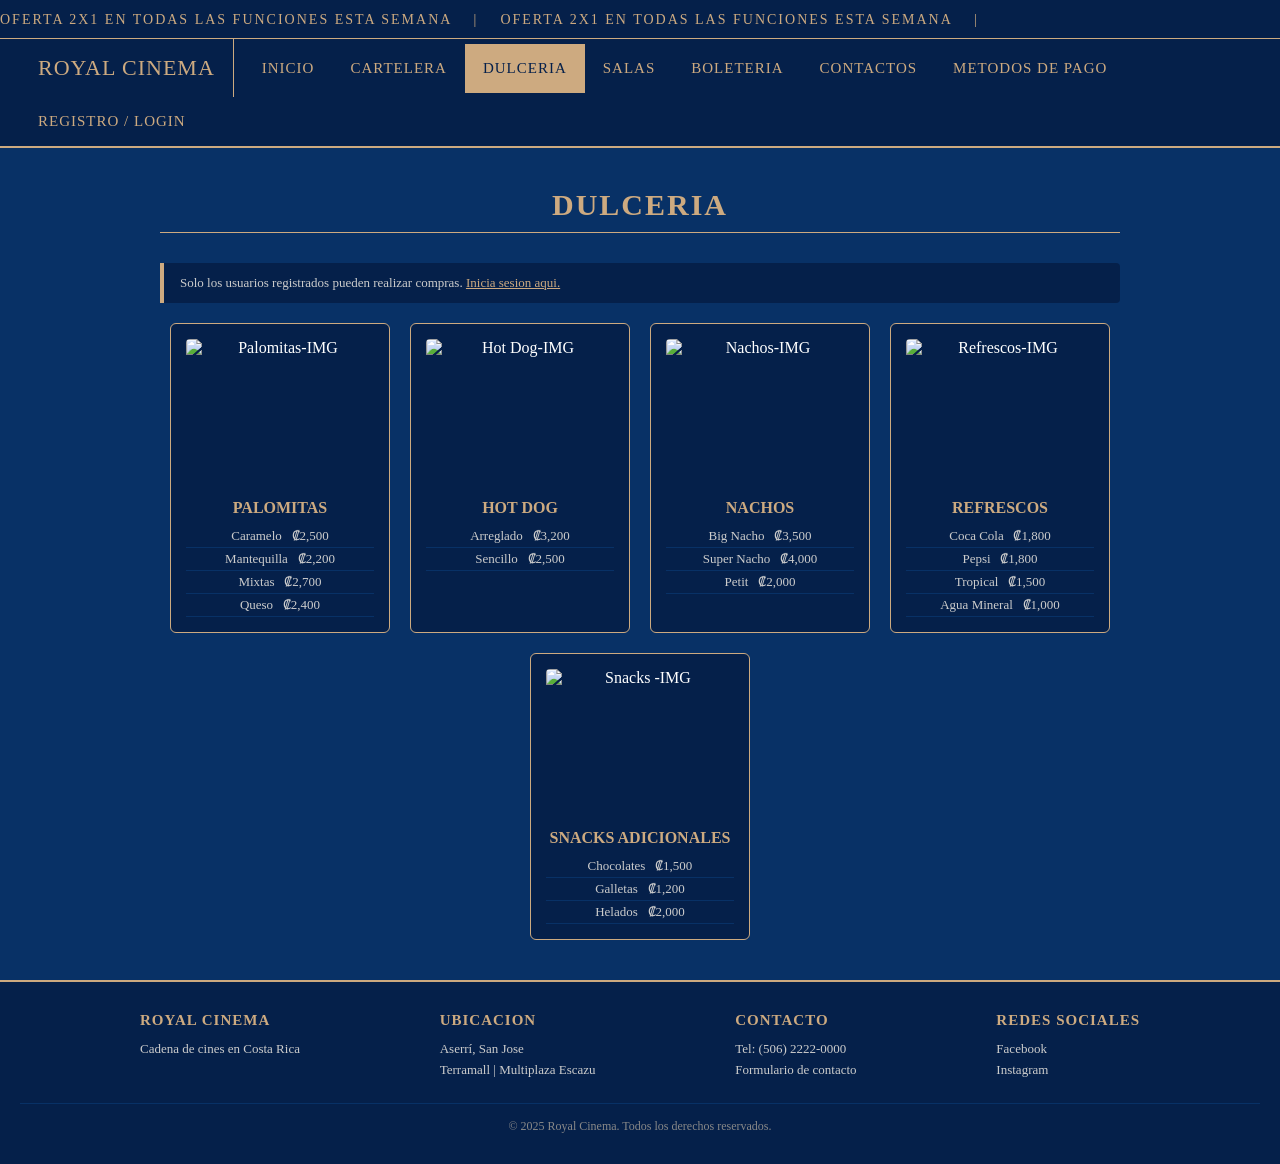
==== CineProyecto/dulceria.html @ 553af14f "Add files via upload" ====
<!DOCTYPE html>
<html lang="es">
<head>
    <meta charset="UTF-8">
    <meta name="viewport" content="width=device-width, initial-scale=1.0">
    <title>Royal Cinema - Dulceria</title>
    <link rel="stylesheet" href="style.css">
</head>
<body>

    <!-- MARQUESINA -->
    <div class="marquesina">
        <span class="marquesina-contenido">
            OFERTA 2X1 EN TODAS LAS FUNCIONES ESTA SEMANA &nbsp;&nbsp;&nbsp;|&nbsp;&nbsp;&nbsp;
            OFERTA 2X1 EN TODAS LAS FUNCIONES ESTA SEMANA &nbsp;&nbsp;&nbsp;|&nbsp;&nbsp;&nbsp;
        </span>
    </div>

    <!-- NAVBAR -->
    <nav>
        <ul>
            <li><a href="index.html" class="logo-nav">ROYAL CINEMA</a></li>
            <li><a href="index.html">Inicio</a></li>
            <li><a href="cartelera.html">Cartelera</a></li>
            <li><a href="dulceria.html" class="activo">Dulceria</a></li>
            <li><a href="salas.html">Salas</a></li>
            <li><a href="boleteria.html">Boleteria</a></li>
            <li><a href="contactos.html">Contactos</a></li>
            <li><a href="metodos-pago.html">Metodos de Pago</a></li>
            <li><a href="login.html">Registro / Login</a></li>
        </ul>
    </nav>

    <div class="seccion">
        <h2>Dulceria</h2>

        <div class="aviso">Solo los usuarios registrados pueden realizar compras. <a href="login.html" style="color: #cdaa80;">Inicia sesion aqui.</a></div>

        <div class="dulceria-grid">

            <!-- PALOMITAS -->
            <div class="producto">
                <img src="/imgs/Palomitas.jpg" alt="Palomitas-IMG" class="producto-img">
                <h4>Palomitas</h4>
                <ul>
                    <li>Caramelo &nbsp; &#8353;2,500</li>
                    <li>Mantequilla &nbsp; &#8353;2,200</li>
                    <li>Mixtas &nbsp; &#8353;2,700</li>
                    <li>Queso &nbsp; &#8353;2,400</li>
                </ul>
            </div>

            <!-- HOT DOG -->
            <div class="producto">
                <img src="/imgs/HD.png" alt="Hot Dog-IMG" class="producto-img">
                <h4>Hot Dog</h4>
                <ul>
                    <li>Arreglado &nbsp; &#8353;3,200</li>
                    <li>Sencillo &nbsp; &#8353;2,500</li>
                </ul>
            </div>

            <!-- NACHOS -->
            <div class="producto">
                <img src="/imgs/Na.jpg" alt="Nachos-IMG" class="producto-img">
                <h4>Nachos</h4>
                <ul>
                    <li>Big Nacho &nbsp; &#8353;3,500</li>
                    <li>Super Nacho &nbsp; &#8353;4,000</li>
                    <li>Petit &nbsp; &#8353;2,000</li>
                </ul>
            </div>

            <!-- REFRESCOS -->
            <div class="producto">
                <img src="/imgs/R.jpg" alt="Refrescos-IMG" class="producto-img">
                <h4>Refrescos</h4>
                <ul>
                    <li>Coca Cola &nbsp; &#8353;1,800</li>
                    <li>Pepsi &nbsp; &#8353;1,800</li>
                    <li>Tropical &nbsp; &#8353;1,500</li>
                    <li>Agua Mineral &nbsp; &#8353;1,000</li>
                </ul>
            </div>

            <!-- SNACKS  -->
            <div class="producto">
                <img src="/imgs/Snk.jpg" alt="Snacks -IMG" class="producto-img">
                <h4>Snacks Adicionales</h4>
                <ul>
                    <li>Chocolates &nbsp; &#8353;1,500</li>
                    <li>Galletas &nbsp; &#8353;1,200</li>
                    <li>Helados &nbsp; &#8353;2,000</li>
                </ul>
            </div>

        </div>
    </div>

    <!-- FOOTER -->
    <footer>
        <div class="footer-contenido">
            <div class="footer-columna">
                <h4>Royal Cinema</h4>
                <p>Cadena de cines en Costa Rica</p>
            </div>
            <div class="footer-columna">
                <h4>Ubicacion</h4>
                <p>Aserrí, San Jose</p>
                <p>Terramall | Multiplaza Escazu</p>
            </div>
            <div class="footer-columna">
                <h4>Contacto</h4>
                <p>Tel: (506) 2222-0000</p>
                <a href="contactos.html">Formulario de contacto</a>
            </div>
            <div class="footer-columna">
                <h4>Redes Sociales</h4>
                <a href="#">Facebook</a>
                <a href="#">Instagram</a>
            </div>
        </div>
        <div class="footer-derechos">
            &copy; 2025 Royal Cinema. Todos los derechos reservados.
        </div>
    </footer>

</body>
</html>
---- CineProyecto/style.css ----
/* =====ESTILOS GENERALES ===== */

* {
    margin: 0;
    padding: 0;
    box-sizing: border-box;
}

body {
    background-color: #083166;
    font-family: Georgia, serif;
    color: #ffffff;
    min-height: 100vh;
    display: flex;
    flex-direction: column;
}

/* ===== NAVBAR ===== */
nav {
    background-color: #05204a;
    border-bottom: 2px solid #cdaa80;
    padding: 0 20px;
    position: sticky;
    top: 0;
    z-index: 1000;
}

nav ul {
    list-style: none;
    display: flex;
    flex-wrap: wrap;
    align-items: center;
    gap: 0;
}

nav ul li a {
    display: block;
    color: #cdaa80;
    text-decoration: none;
    padding: 16px 18px;
    font-size: 15px;
    letter-spacing: 1px;
    text-transform: uppercase;
    transition: background-color 0.2s, color 0.2s;
}

nav ul li a:hover,
nav ul li a.activo {
    background-color: #cdaa80;
    color: #05204a;
}

.logo-nav {
    font-family: fantasy;
    font-size: 22px;
    color: #cdaa80;
    text-decoration: none;
    padding: 16px 18px;
    display: block;
    margin-right: 10px;
    border-right: 1px solid #cdaa80;
}

/* ===== MARQUESINA ===== */
.marquesina {
    background-color: #05204a;
    border-bottom: 1px solid #cdaa80;
    overflow: hidden;
    white-space: nowrap;
    padding: 10px 0;
}

.marquesina-contenido {
    display: inline-block;
    animation: marquee 20s linear infinite;
    color: #cdaa80;
    font-size: 14px;
    letter-spacing: 2px;
}

@keyframes marquee {
    0% { transform: translateX(100vw); }
    100% { transform: translateX(-100%); }
}

/* ===== HERO / TITULO ===== */
.hero {
    background-image: url("https://i.pinimg.com/1200x/30/df/17/30df17f791a13a94f0e2f300f0039e62.jpg");
    height: 500px;
    width: 100%;
    background-size: cover;
    background-position: center;
    background-repeat: no-repeat;
    display: flex;
    align-items: center;
    justify-content: center;
}

.hero h1 {
    font-family: fantasy;
    font-size: 90px;
    color: #cdaa80;
    text-shadow: 3px 3px 10px #000000;
    text-align: center;
}

/* ===== CARRUSEL  ===== */
.seccion-carrusel {
    padding: 40px 20px;
    max-width: 900px;
    margin: 0 auto;
    width: 100%;
    background-color: #083166;
}

.seccion-carrusel h2 {
    color: #cdaa80;
    text-align: center;
    margin-bottom: 20px;
    font-size: 28px;
    text-transform: uppercase;
    letter-spacing: 2px;
}

.carousel-control-prev-icon,
.carousel-control-next-icon {
    filter: invert(0) sepia(1) saturate(5) hue-rotate(5deg) brightness(0.9);
}

.carousel-indicators [data-bs-target] {
    background-color: #cdaa80;
}

.carousel img {
    height: 380px;
    object-fit: contain;
    background-color: #05204a;
}

/* ===== SECCIONES GENERALES ===== */
.seccion {
    padding: 40px 20px;
    max-width: 1000px;
    margin: 0 auto;
    width: 100%;
    flex: 1;
    background-color: #083166;
}

.seccion h2 {
    color: #cdaa80;
    font-size: 30px;
    text-align: center;
    margin-bottom: 30px;
    text-transform: uppercase;
    letter-spacing: 2px;
    border-bottom: 1px solid #cdaa80;
    padding-bottom: 10px;
}

.seccion h3 {
    color: #cdaa80;
    font-size: 20px;
    margin: 20px 0 10px;
    text-transform: uppercase;
}

/* ===== TARJETAS DE PELICULAS ===== */
.tarjetas-grid {
    display: flex;
    flex-wrap: wrap;
    gap: 20px;
    justify-content: center;
}

.tarjeta {
    background-color: #05204a;
    border: 1px solid #cdaa80;
    border-radius: 6px;
    width: 200px;
    padding: 15px;
    text-align: center;
}

.tarjeta img {

    width: 100%;
    height: 260px;
    object-fit: cover;
    border-radius: 4px;
    margin-bottom: 10px;

}

/* Espacio para imagen comentada */
.tarjeta .img-placeholder {
    width: 100%;
    height: 260px;
    background-color: #083166;
    border: 1px dashed #cdaa80;
    border-radius: 4px;
    margin-bottom: 10px;
    display: flex;
    align-items: center;
    justify-content: center;
    font-size: 12px;
    color: #cdaa80;
    padding: 5px;
    text-align: center;
}

.tarjeta h4 {
    color: #cdaa80;
    font-size: 14px;
    margin-bottom: 6px;
}

.tarjeta p {
    font-size: 12px;
    color: #ccc;
    margin-bottom: 6px;
}

.tarjeta .precio {
    color: #cdaa80;
    font-size: 13px;
    font-weight: bold;
}

/* ===== TABS DE CATEGORIAS CARTELERA ===== */
.categorias {
    display: flex;
    flex-wrap: wrap;
    gap: 8px;
    justify-content: center;
    margin-bottom: 30px;
}

.btn-categoria {
    background-color: #05204a;
    border: 1px solid #cdaa80;
    color: #cdaa80;
    padding: 8px 18px;
    cursor: pointer;
    font-size: 13px;
    text-transform: uppercase;
    letter-spacing: 1px;
    border-radius: 4px;
    transition: background-color 0.2s, color 0.2s;
}

.btn-categoria:hover,
.btn-categoria.activo {
    background-color: #cdaa80;
    color: #05204a;
}

/* ===== DULCERIA ===== */
.dulceria-grid {
    display: flex;
    flex-wrap: wrap;
    gap: 20px;
    justify-content: center;
}

.producto {
    background-color: #05204a;
    border: 1px solid #cdaa80;
    border-radius: 6px;
    width: 220px;
    padding: 15px;
    text-align: center;
}

.producto h4 {
    color: #cdaa80;
    margin-bottom: 8px;
    font-size: 16px;
    text-transform: uppercase;
}

.producto ul {
    list-style: none;
    font-size: 13px;
    color: #ccc;
}

.producto ul li {
    padding: 3px 0;
    border-bottom: 1px solid #083166;
}

.producto-img {
    width: 100%;
    height: 150px;
    object-fit: cover;
    border-radius: 4px;
    margin-bottom: 10px;
    display: block;
}

/* ===== SALAS ===== */
.salas-lista {
    display: flex;
    flex-wrap: wrap;
    gap: 20px;
    justify-content: center;
}

.sala-tarjeta {
    background-color: #05204a;
    border: 1px solid #cdaa80;
    border-radius: 6px;
    width: 280px;
    padding: 20px;
}

.sala-tarjeta h4 {
    color: #cdaa80;
    font-size: 18px;
    margin-bottom: 10px;
    text-align: center;
    text-transform: uppercase;
}

.sala-tarjeta p {
    font-size: 13px;
    color: #ccc;
    margin-bottom: 5px;
}

.sala-tarjeta span.destacado {
    color: #cdaa80;
}

/* ===== BOLETERIA ===== */
.boletos-tabla {
    width: 100%;
    border-collapse: collapse;
    margin-top: 20px;
}

.boletos-tabla th {
    background-color: #cdaa80;
    color: #05204a;
    padding: 12px;
    text-align: left;
    text-transform: uppercase;
    font-size: 14px;
}

.boletos-tabla td {
    padding: 12px;
    border-bottom: 1px solid #083166;
    font-size: 13px;
    color: #ccc;
}

.boletos-tabla tr:hover td {
    background-color: #05204a;
}

/* ===== CONTACTO ===== */
.formulario {
    background-color: #05204a;
    border: 1px solid #cdaa80;
    border-radius: 6px;
    padding: 30px;
    max-width: 550px;
    margin: 0 auto;
}

.formulario label {
    display: block;
    color: #cdaa80;
    margin-bottom: 5px;
    font-size: 14px;
    text-transform: uppercase;
    letter-spacing: 1px;
}

.formulario input,
.formulario textarea,
.formulario select {
    width: 100%;
    background-color: #083166;
    border: 1px solid #cdaa80;
    color: #ffffff;
    padding: 10px;
    margin-bottom: 16px;
    border-radius: 4px;
    font-size: 14px;
    font-family: Georgia, serif;
}

.formulario textarea {
    resize: vertical;
    min-height: 100px;
}

.btn-principal {
    background-color: #cdaa80;
    color: #05204a;
    border: none;
    padding: 12px 30px;
    font-size: 15px;
    text-transform: uppercase;
    letter-spacing: 1px;
    cursor: pointer;
    border-radius: 4px;
    font-family: Georgia, serif;
    font-weight: bold;
    transition: background-color 0.2s;
    width: 100%;
}

.btn-principal:hover {
    background-color: #b8945e;
}

/* ===== METODOS DE PAGO ===== */
.metodos-grid {
    display: flex;
    flex-wrap: wrap;
    gap: 15px;
    justify-content: center;
}

.metodo-card {
    background-color: #05204a;
    border: 1px solid #cdaa80;
    border-radius: 6px;
    padding: 20px 30px;
    text-align: center;
    width: 160px;
}

.metodo-card p {
    color: #cdaa80;
    font-size: 14px;
    text-transform: uppercase;
    letter-spacing: 1px;
}

.metodo-img {
    width: 100%;
    height: 80px;
    object-fit: contain;
    border-radius: 4px;
    margin-bottom: 10px;
    display: block;
}

/* ===== LOGIN / REGISTRO ===== */
.auth-contenedor {
    display: flex;
    flex-wrap: wrap;
    gap: 30px;
    justify-content: center;
    padding: 40px 20px;
}

.auth-caja {
    background-color: #05204a;
    border: 1px solid #cdaa80;
    border-radius: 6px;
    padding: 30px;
    width: 350px;
}

.auth-caja h2 {
    color: #cdaa80;
    font-size: 22px;
    text-align: center;
    margin-bottom: 20px;
    text-transform: uppercase;
    letter-spacing: 2px;
    border-bottom: 1px solid #cdaa80;
    padding-bottom: 10px;
}

.titulo-pagina {
    font-family: fantasy;
    font-size: 90px;
    color: #cdaa80;
    text-shadow: 3px 3px 10px #000000;
    text-align: center;
}

/* ===== MAPA / UBICACION ===== */
.mapa-contenedor {
    margin: 20px 0;
    border: 2px solid #cdaa80;
    border-radius: 6px;
    overflow: hidden;
}

.mapa-contenedor iframe {
    width: 100%;
    height: 350px;
    border: none;
    display: block;
}

/* ===== FOOTER ===== */
footer {
    background-color: #05204a;
    border-top: 2px solid #cdaa80;
    padding: 30px 20px;
    margin-top: auto;
}

.footer-contenido {
    max-width: 1000px;
    margin: 0 auto;
    display: flex;
    flex-wrap: wrap;
    gap: 30px;
    justify-content: space-between;
}

.footer-columna h4 {
    color: #cdaa80;
    margin-bottom: 12px;
    font-size: 15px;
    text-transform: uppercase;
    letter-spacing: 1px;
}

.footer-columna p,
.footer-columna a {
    color: #ccc;
    font-size: 13px;
    text-decoration: none;
    display: block;
    margin-bottom: 5px;
}

.footer-columna a:hover {
    color: #cdaa80;
}

.footer-derechos {
    text-align: center;
    color: #888;
    font-size: 12px;
    margin-top: 20px;
    padding-top: 15px;
    border-top: 1px solid #083166;
}

/* ===== UBICACION ID para ancla ===== */
#Ubicacion {
    color: #cdaa80;
    font-size: 26px;
    text-align: center;
    margin-bottom: 20px;
    text-transform: uppercase;
    letter-spacing: 2px;
}

/* ===== AVISO / ALERTA ===== */
.aviso {
    background-color: #05204a;
    border-left: 4px solid #cdaa80;
    padding: 12px 16px;
    margin: 20px 0;
    font-size: 13px;
    color: #ccc;
    border-radius: 0 4px 4px 0;
}
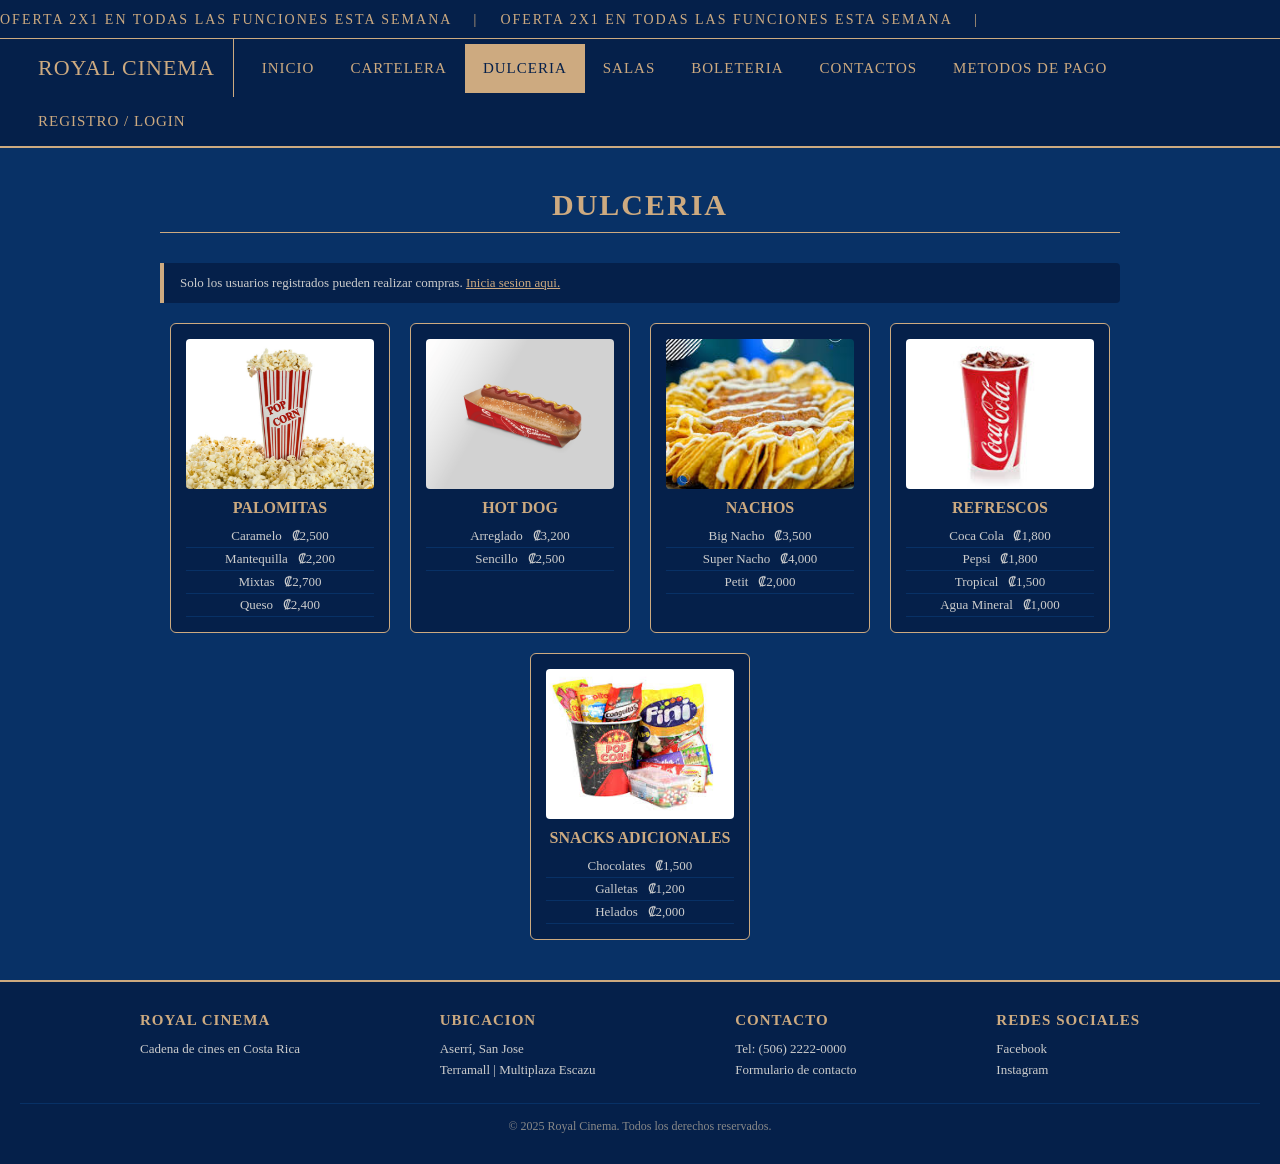
==== commit 5c9c0a09: "Add files via upload" ====
--- a/CineProyecto/dulceria.html
+++ b/CineProyecto/dulceria.html
@@ -40,7 +40,7 @@
 
             <!-- PALOMITAS -->
             <div class="producto">
-                <img src="/imgs/Palomitas.jpg" alt="Palomitas-IMG" class="producto-img">
+                <img src="imgs/Palomitas.jpg" alt="Palomitas-IMG" class="producto-img">
                 <h4>Palomitas</h4>
                 <ul>
                     <li>Caramelo &nbsp; &#8353;2,500</li>
@@ -52,7 +52,7 @@
 
             <!-- HOT DOG -->
             <div class="producto">
-                <img src="/imgs/HD.png" alt="Hot Dog-IMG" class="producto-img">
+                <img src="imgs/HD.png" alt="Hot Dog-IMG" class="producto-img">
                 <h4>Hot Dog</h4>
                 <ul>
                     <li>Arreglado &nbsp; &#8353;3,200</li>
@@ -62,7 +62,7 @@
 
             <!-- NACHOS -->
             <div class="producto">
-                <img src="/imgs/Na.jpg" alt="Nachos-IMG" class="producto-img">
+                <img src="imgs/Na.jpg" alt="Nachos-IMG" class="producto-img">
                 <h4>Nachos</h4>
                 <ul>
                     <li>Big Nacho &nbsp; &#8353;3,500</li>
@@ -73,7 +73,7 @@
 
             <!-- REFRESCOS -->
             <div class="producto">
-                <img src="/imgs/R.jpg" alt="Refrescos-IMG" class="producto-img">
+                <img src="imgs/R.jpg" alt="Refrescos-IMG" class="producto-img">
                 <h4>Refrescos</h4>
                 <ul>
                     <li>Coca Cola &nbsp; &#8353;1,800</li>
@@ -85,7 +85,7 @@
 
             <!-- SNACKS  -->
             <div class="producto">
-                <img src="/imgs/Snk.jpg" alt="Snacks -IMG" class="producto-img">
+                <img src="imgs/Snk.jpg" alt="Snacks -IMG" class="producto-img">
                 <h4>Snacks Adicionales</h4>
                 <ul>
                     <li>Chocolates &nbsp; &#8353;1,500</li>
